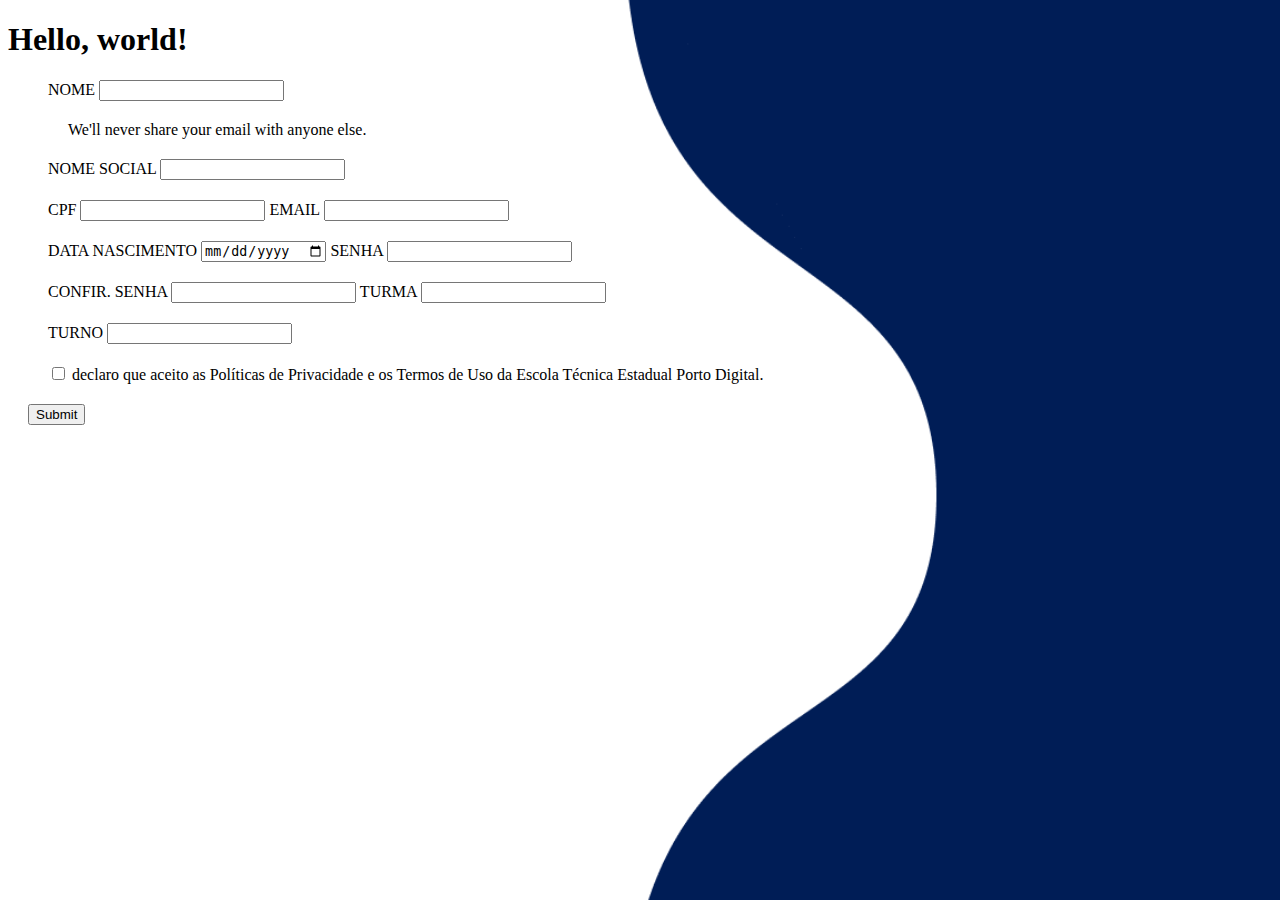
==== Cadastro.html @ c310ee79 "tela de cadastro" ====
<!doctype html>
<html lang="en">

<head>
  <meta charset="utf-8">
  <meta name="viewport" content="width=device-width, initial-scale=1">
  <title>Bootstrap demo</title>
  <link href="https://cdn.jsdelivr.net/npm/bootstrap@5.3.1/dist/css/bootstrap.min.css" rel="stylesheet"
    integrity="sha384-4bw+/aepP/YC94hEpVNVgiZdgIC5+VKNBQNGCHeKRQN+PtmoHDEXuppvnDJzQIu9" crossorigin="anonymous">
  <link rel="stylesheet" href="css/Cadastro.css">
</head>

<body>
  <h1>Hello, world!</h1>
  <div>
    <form>
      <div class="mb-1">
        <label for="InputNome" class="form-label">NOME</label>
        <input type="text" class="form-control" id="InputNome">
        <div id="emailHelp" class="form-text">We'll never share your email with anyone else.</div>
      </div>
      <div class="mb-2">
        <label for="InputNomeSocial" class="form-label">NOME SOCIAL</label>
        <input type="text" class="form-control" id="InputNomeSocial"> 
      </div>
      <div class="mb-3">
        <label for="ImputCpf" class="form-label">CPF</label>
        <input type="text" class="size-input form-control" id="inputCpf">
        <label for="InputEmail" class="form-label">EMAIL</label>
        <input type="email" class="size-input form-control" id="InputEmail">
      
      </div>
      <div class="mb-4">
        <label for="InputData" class="form-label">DATA NASCIMENTO</label>
        <input type="date" class="size-input form-control" id="InputData">
        <label for="exampleInputPassword" class="form-label">SENHA</label>
        <input type="password" class="size-input form-control" id="InputPassword">
      
      </div>
      
      <div class="mb-5">
        
        <label for="InputPasswordConf" class="form-label">CONFIR. SENHA</label>
        <input type="password" class="size-input form-control" id="InputPasswordConf">
        <label for="InputTurma" class="form-label">TURMA</label>
        <input type="text" class="size-input form-control" id="InputTurma">
        
      </div>
      <div class="mb-6">
        <label for="InputTurno" class="form-label">TURNO</label>
        <input type="TEXT" class="form-control" id="InputTurno">
      </div>

      <div class="mb-3 form-check">
        <input type="checkbox" class="form-check-input" id="exampleCheck1">
        <label class="form-check-label" for="exampleCheck1">declaro que aceito as Políticas de Privacidade e os Termos de Uso da Escola Técnica Estadual Porto Digital.</label>
      </div>
      <button type="submit" class="btn btn-primary">Submit</button>
    </form>
    <script src="https://cdn.jsdelivr.net/npm/bootstrap@5.3.1/dist/js/bootstrap.bundle.min.js"
      integrity="sha384-HwwvtgBNo3bZJJLYd8oVXjrBZt8cqVSpeBNS5n7C8IVInixGAoxmnlMuBnhbgrkm"
      crossorigin="anonymous"></script>
  </div>

</body>

</html>
---- css/Cadastro.css ----
body{
    background-image: url("Vector1.png");
    background-repeat: no-repeat;
    background-size: 655px ;
    background-position-x: 100%;
}
div{
    margin: 20px ;
}
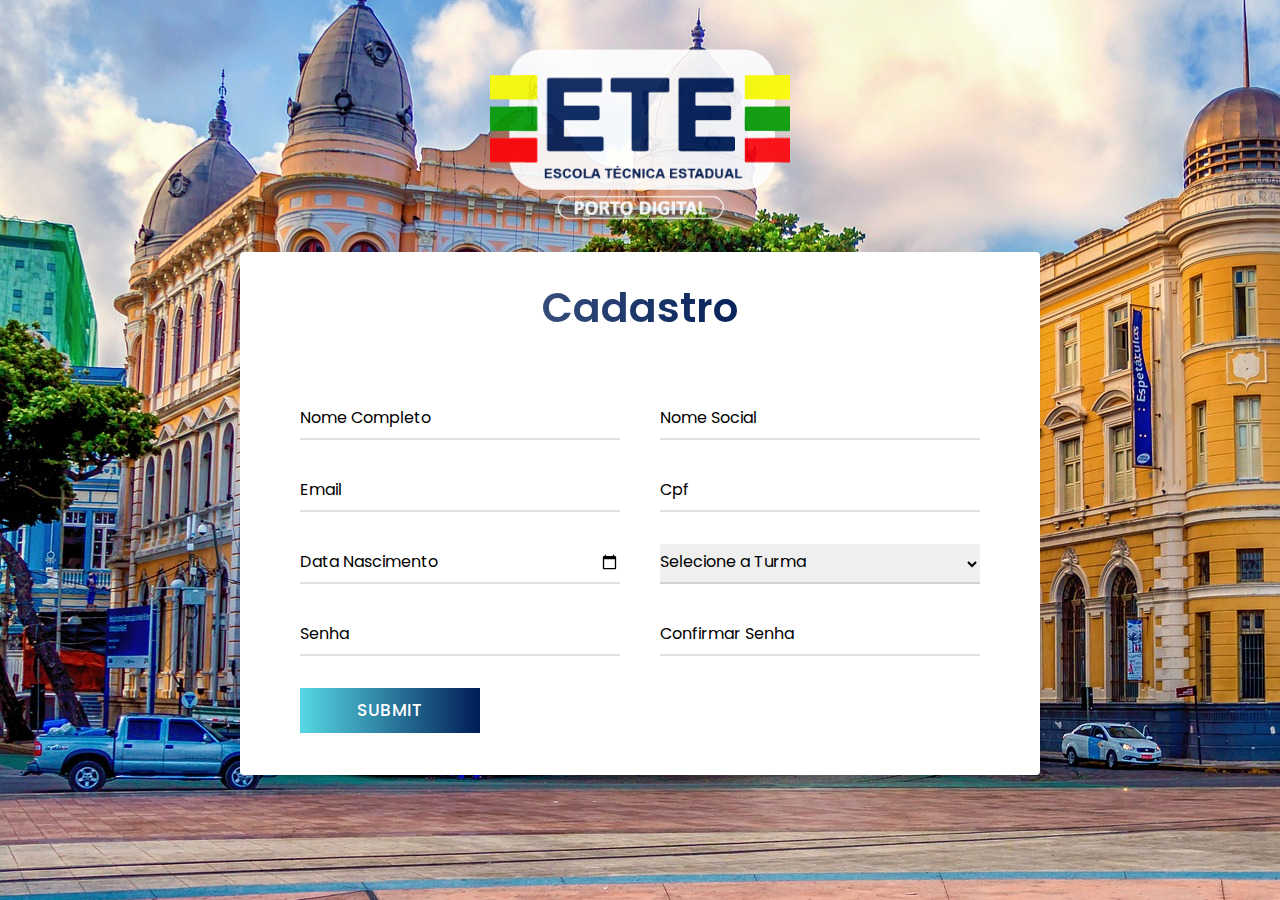
==== commit 301a7fea: "tela de cadastro completa" ====
--- a/Cadastro.html
+++ b/Cadastro.html
@@ -1,67 +1,88 @@
-<!doctype html>
+<!DOCTYPE html>
 <html lang="en">
 
 <head>
-  <meta charset="utf-8">
-  <meta name="viewport" content="width=device-width, initial-scale=1">
-  <title>Bootstrap demo</title>
-  <link href="https://cdn.jsdelivr.net/npm/bootstrap@5.3.1/dist/css/bootstrap.min.css" rel="stylesheet"
-    integrity="sha384-4bw+/aepP/YC94hEpVNVgiZdgIC5+VKNBQNGCHeKRQN+PtmoHDEXuppvnDJzQIu9" crossorigin="anonymous">
+  <meta charset="UTF-8">
+  <meta name="viewport" content="width=device-width, initial-scale=1.0">
+  <title>Document</title>
   <link rel="stylesheet" href="css/Cadastro.css">
 </head>
 
 <body>
-  <h1>Hello, world!</h1>
-  <div>
-    <form>
-      <div class="mb-1">
-        <label for="InputNome" class="form-label">NOME</label>
-        <input type="text" class="form-control" id="InputNome">
-        <div id="emailHelp" class="form-text">We'll never share your email with anyone else.</div>
+  <img class="position-logo" src="img/image 3 (1).png" alt="logo">
+  <div class="container">
+    <div class="text">
+      Cadastro
+    </div>
+    <form action="#">
+      <div class="form-row">
+        <div class="input-data">
+          <input type="text" required>
+          <div class="underline"></div>
+          <label for="">Nome Completo</label>
+        </div>
+        <div class="input-data">
+          <input type="text" required>
+          <div class="underline"></div>
+          <label for="">Nome Social</label>
+        </div>
       </div>
-      <div class="mb-2">
-        <label for="InputNomeSocial" class="form-label">NOME SOCIAL</label>
-        <input type="text" class="form-control" id="InputNomeSocial"> 
+      <div class="form-row">
+        <div class="input-data">
+          <input type="text" required>
+          <div class="underline"></div>
+          <label for="">Email </label>
+        </div>
+        <div class="input-data">
+          <input type="text" required>
+          <div class="underline"></div>
+          <label for="">Cpf</label>
+        </div>
       </div>
-      <div class="mb-3">
-        <label for="ImputCpf" class="form-label">CPF</label>
-        <input type="text" class="size-input form-control" id="inputCpf">
-        <label for="InputEmail" class="form-label">EMAIL</label>
-        <input type="email" class="size-input form-control" id="InputEmail">
-      
+      <div class="form-row">
+        <div class="input-data">
+          <input type="date" required>
+          <div class="underline"></div>
+          <label for="">Data Nascimento </label>
+        </div>
+        <div class="input-data">
+          <select name="Turma" id="" required>
+            <option value=""></option>
+            <option value="australia">Australia</option>
+            <option value="canada">Canada</option>
+            <option value="usa">USA</option>
+            <div class="underline"></div>
+          </select>
+          <label for="">Selecione a Turma</label>
+        </div>
       </div>
-      <div class="mb-4">
-        <label for="InputData" class="form-label">DATA NASCIMENTO</label>
-        <input type="date" class="size-input form-control" id="InputData">
-        <label for="exampleInputPassword" class="form-label">SENHA</label>
-        <input type="password" class="size-input form-control" id="InputPassword">
-      
-      </div>
-      
-      <div class="mb-5">
-        
-        <label for="InputPasswordConf" class="form-label">CONFIR. SENHA</label>
-        <input type="password" class="size-input form-control" id="InputPasswordConf">
-        <label for="InputTurma" class="form-label">TURMA</label>
-        <input type="text" class="size-input form-control" id="InputTurma">
+      <div class="form-row">
+        <div class="input-data">
+          <input type="password" required>
+          <div class="underline"></div>
+          <label for="">Senha </label>
+        </div>
+        <div class="input-data">
+          <input type="password" required>
+          <div class="underline"></div>
+          <label for="">Confirmar Senha </label>
+        </div>
         
       </div>
-      <div class="mb-6">
-        <label for="InputTurno" class="form-label">TURNO</label>
-        <input type="TEXT" class="form-control" id="InputTurno">
-      </div>
 
-      <div class="mb-3 form-check">
-        <input type="checkbox" class="form-check-input" id="exampleCheck1">
-        <label class="form-check-label" for="exampleCheck1">declaro que aceito as Políticas de Privacidade e os Termos de Uso da Escola Técnica Estadual Porto Digital.</label>
-      </div>
-      <button type="submit" class="btn btn-primary">Submit</button>
+
+      
+      
+      <div class="form-row submit-btn">
+            <div class="input-data">
+              <div class="inner"></div>
+              <input type="submit" value="submit">
+              
+            </div>
+       </div>
+        
     </form>
-    <script src="https://cdn.jsdelivr.net/npm/bootstrap@5.3.1/dist/js/bootstrap.bundle.min.js"
-      integrity="sha384-HwwvtgBNo3bZJJLYd8oVXjrBZt8cqVSpeBNS5n7C8IVInixGAoxmnlMuBnhbgrkm"
-      crossorigin="anonymous"></script>
   </div>
-
 </body>
 
 </html>--- a/css/Cadastro.css
+++ b/css/Cadastro.css
@@ -1,9 +1,206 @@
-body{
-    background-image: url("Vector1.png");
-    background-repeat: no-repeat;
-    background-size: 655px ;
-    background-position-x: 100%;
-}
-div{
-    margin: 20px ;
-}
+@import url('https://fonts.googleapis.com/css?family=Poppins:400,500,600,700&display=swap');
+
+* {
+    margin: 0;
+    padding: 0;
+    outline: none;
+    box-sizing: border-box;
+    font-family: 'Poppins', sans-serif;
+}
+
+body {
+    display: flex;
+    align-items: center;
+    justify-content: center;
+    min-height: 100vh;
+    padding: 10px;
+    font-family: 'Poppins', sans-serif;
+    background-image: url("ground-zero-2014135_1920.jpg");
+}
+.position-logo{
+        position: absolute;
+        margin-left: auto;
+        margin-right: auto;
+        margin-top: -70vh;
+        opacity: 0.90;
+        display: none;
+}
+
+.container {
+    max-width: 800px;
+    background: #fff;
+    width: 800px;
+    padding: 25px 40px 10px 40px;
+    box-shadow: 0px 0px 10px rgba(0, 0, 0, 0.1);
+    border-radius: 4px;
+    margin-top: 10%;
+}
+
+.container .text {
+    text-align: center;
+    font-size: 41px;
+    font-weight: 600;
+    font-family: 'Poppins', sans-serif;
+    background: -webkit-linear-gradient(right, #56d8e4, #001D56, #001d56c4, #001D56);
+    -webkit-background-clip: text;
+    -webkit-text-fill-color: transparent;
+}
+
+.container form {
+    padding: 30px 0 0 0;
+}
+
+.container form .form-row {
+    display: flex;
+    margin: 32px 0;
+}
+
+form .form-row .input-data  {
+    width: 100%;
+    height: 40px;
+    margin: 0 20px;
+    position: relative;
+}
+
+form .form-row .textarea {
+    height: 70px;
+}
+
+.input-data input ,
+.textarea textarea, 
+select{
+    display: block;
+    width: 100%;
+    height: 100%;
+    border: none;
+    font-size: 17px;
+    border-bottom: 2px solid rgba(0, 0, 0, 0.12);
+}
+
+.input-data input:focus~label,
+.textarea textarea:focus~label,
+.input-data input:valid~label,
+.textarea textarea:valid~label,
+select:focus~label,
+select:valid~label {
+    transform: translateY(-20px);
+    font-size: 14px;
+    color: #3498db;
+}
+
+.textarea textarea {
+    resize: none;
+    padding-top: 10px;
+}
+
+.input-data label {
+    position: absolute;
+    pointer-events: none;
+    bottom: 10px;
+    font-size: 16px;
+    transition: all 0.3s ease;
+}
+
+
+
+.textarea label {
+    width: 100%;
+    bottom: 40px;
+    background: #fff;
+}
+
+.input-data .underline {
+    position: absolute;
+    bottom: 0;
+    height: 2px;
+    width: 100%;
+}
+
+.input-data .underline:before {
+    position: absolute;
+    content: "";
+    height: 2px;
+    width: 100%;
+    background: #3498db;
+    transform: scaleX(0);
+    transform-origin: center;
+    transition: transform 0.3s ease;
+}
+
+.input-data input:focus~.underline:before,
+.input-data input:valid~.underline:before,
+.textarea textarea:focus~.underline:before,
+.textarea textarea:valid~.underline:before {
+    transform: scale(1);
+}
+
+.submit-btn .input-data {
+    overflow: hidden;
+    height: 45px !important;
+    width: 25% !important;
+}
+
+.submit-btn .input-data .inner {
+    height: 100%;
+    width: 300%;
+    position: absolute;
+    left: -100%;
+    background: -webkit-linear-gradient(right, #56d8e4, #001D56, #56d8e4, #001D56);
+    transition: all 0.7s;
+}
+
+.submit-btn .input-data:hover .inner {
+    left: 0;
+}
+
+.submit-btn .input-data input  {
+    background: none;
+    border: none;
+    color: #fff;
+    font-size: 17px;
+    font-weight: 500;
+    text-transform: uppercase;
+    letter-spacing: 1px;
+    cursor: pointer;
+    position: relative;
+    z-index: 2;
+
+}
+input[type=date] {
+    color: transparent;
+}
+
+input[type=date]:valid {
+    color: #000;
+}
+
+input[type=date]:focus {
+    color: #000;
+}
+
+@media screen and (min-width: 1000px){
+    .position-logo{
+        display: block;
+    }
+}
+@media (max-width: 700px) {
+    .container .text {
+        font-size: 30px;
+    }
+
+    .container form {
+        padding: 10px 0 0 0;
+    }
+
+    .container form .form-row {
+        display: block;
+    }
+
+    form .form-row .input-data {
+        margin: 35px 0 !important;
+    }
+
+    .submit-btn .input-data {
+        width: 40% !important;
+    }
+}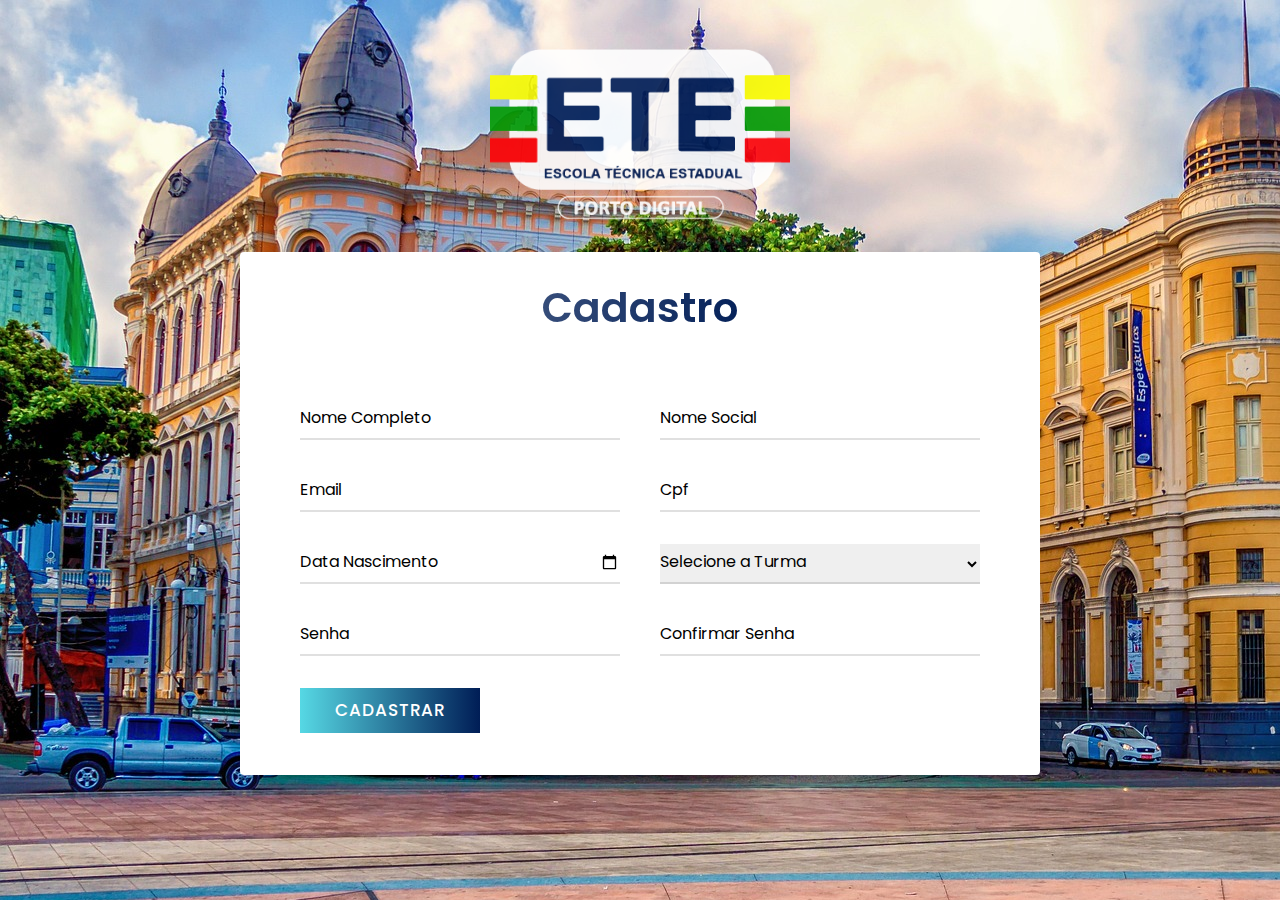
==== commit 1499abe7: "cadastro/index" ====
--- a/Cadastro.html
+++ b/Cadastro.html
@@ -4,7 +4,7 @@
 <head>
   <meta charset="UTF-8">
   <meta name="viewport" content="width=device-width, initial-scale=1.0">
-  <title>Document</title>
+  <title>ETEPD-CADASTRO</title>
   <link rel="stylesheet" href="css/Cadastro.css">
 </head>
 
@@ -14,7 +14,7 @@
     <div class="text">
       Cadastro
     </div>
-    <form action="#">
+    <form action="http://127.0.0.1:5500/index.html?">
       <div class="form-row">
         <div class="input-data">
           <input type="text" required>
@@ -48,9 +48,10 @@
         <div class="input-data">
           <select name="Turma" id="" required>
             <option value=""></option>
-            <option value="australia">Australia</option>
-            <option value="canada">Canada</option>
-            <option value="usa">USA</option>
+            <option value="1">Desenvolvimento de Sistema I - Turma Noite</option>
+            <option value="2">Desenvolvimento de Sistema II - Turma Noite</option>
+            <option value="3">Desenvolvimento de Sistema III - Turma Noite</option>
+            <option value="3">Multimidia - Turma Noite</option>
             <div class="underline"></div>
           </select>
           <label for="">Selecione a Turma</label>
@@ -76,7 +77,7 @@
       <div class="form-row submit-btn">
             <div class="input-data">
               <div class="inner"></div>
-              <input type="submit" value="submit">
+              <input type="submit" value="CADASTRAR">
               
             </div>
        </div>
